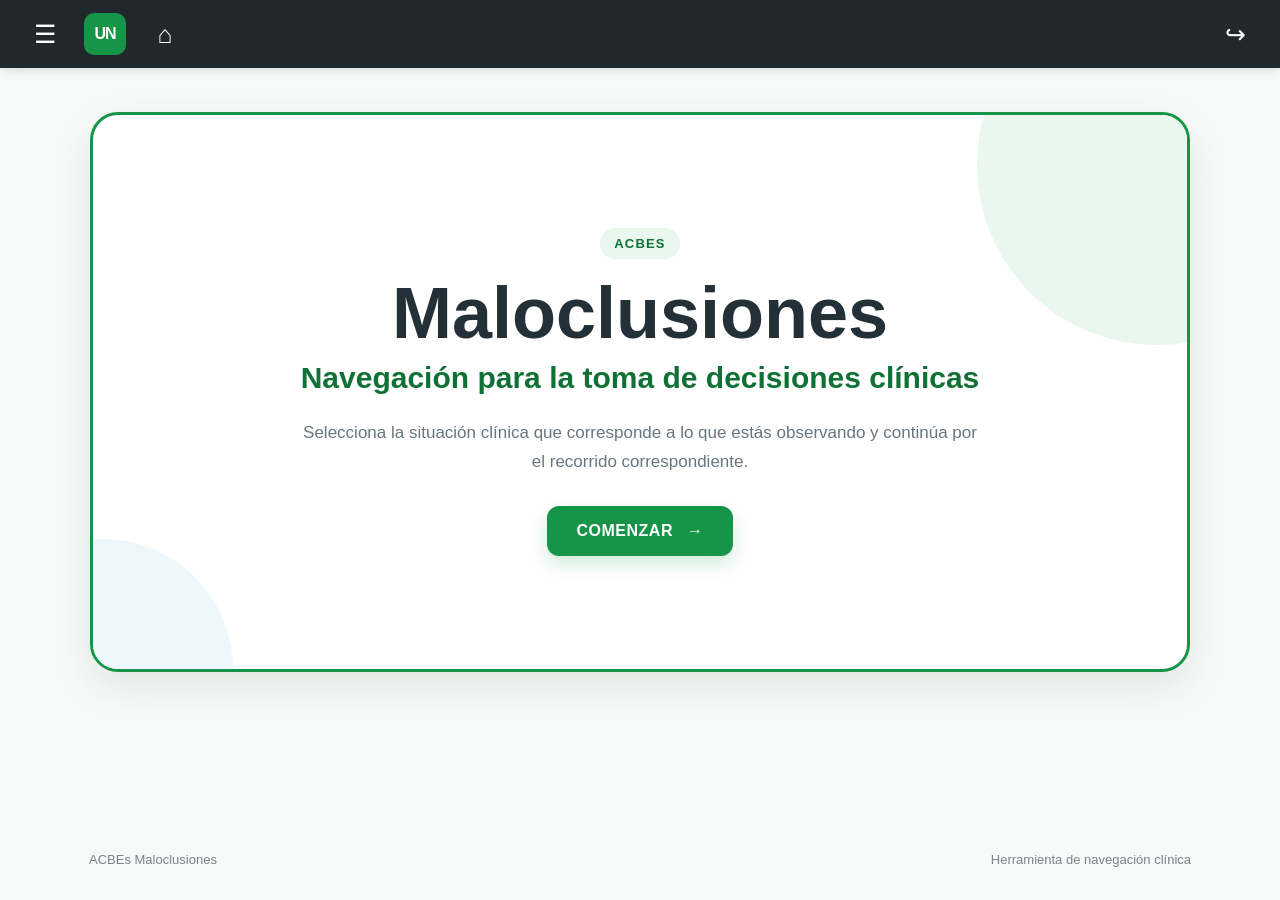
==== index.html @ 676fed12 "Primer version de ACBEs Maloclusiones" ====
<!doctype html>
<html lang="es">
<head>
  <meta charset="utf-8">
  <meta name="viewport" content="width=device-width, initial-scale=1">
  <title>ACBEs Maloclusiones</title>
  <link rel="stylesheet" href="css/styles.css">
</head>
<body>
<header class="topbar">
  <button class="menu-btn" aria-label="Menú">☰</button>
  <div class="logo">UN</div>
  <button class="home-btn" aria-label="Inicio">⌂</button>
  <div class="spacer"></div>
  <button class="exit-btn" aria-label="Salir">↪</button>
</header>

<main class="page">
  <section class="cover">
    <div class="cover-content">
      <div class="kicker">ACBEs</div>
      <h1>Maloclusiones</h1>
      <p class="cover-subtitle">Navegación para la toma de decisiones clínicas</p>
      <p class="cover-text">
        Selecciona la situación clínica que corresponde a lo que estás observando
        y continúa por el recorrido correspondiente.
      </p>
      <a class="start-btn" href="seleccion.html">COMENZAR <span>→</span></a>
    </div>
  </section>
</main>

<footer class="footer">
  <span>ACBEs Maloclusiones</span>
  <span>Herramienta de navegación clínica</span>
</footer>
</body>
</html>
---- css/styles.css ----
:root{
  --green:#169447;
  --green-dark:#0f7135;
  --green-soft:#eaf7ef;
  --blue:#2b7ea5;
  --blue-dark:#1d607e;
  --text:#243038;
  --muted:#68767d;
  --line:#dfe7e4;
  --bg:#f7faf8;
  --dark:#20282d;
  --shadow:0 14px 40px rgba(26,48,38,.10);
}


/* =====================================================
   BASE
===================================================== */

*{
  box-sizing:border-box;
}

html,
body{
  margin:0;
  min-height:100%;

  font-family:Arial,Helvetica,sans-serif;

  color:var(--text);
  background:var(--bg);
}

button,
a{
  font:inherit;
}

a{
  text-decoration:none;
  color:inherit;
}


/* =====================================================
   BARRA SUPERIOR
===================================================== */

.topbar{
  height:68px;

  background:var(--dark);
  color:#fff;

  display:flex;
  align-items:center;

  padding:0 24px;
  gap:18px;

  box-shadow:0 2px 10px rgba(0,0,0,.14);
}

.menu-btn,
.home-btn,
.exit-btn{
  border:0;
  background:transparent;

  color:#fff;

  cursor:pointer;

  font-size:25px;

  width:42px;
  height:42px;

  border-radius:10px;

  display:grid;
  place-items:center;
}

.menu-btn:hover,
.home-btn:hover,
.exit-btn:hover{
  background:rgba(255,255,255,.1);
}

.logo{
  width:42px;
  height:42px;

  border-radius:10px;

  background:var(--green);

  display:grid;
  place-items:center;

  font-weight:800;
  font-size:16px;

  letter-spacing:-1px;
}

.spacer{
  flex:1;
}


/* =====================================================
   PÁGINA
===================================================== */

.page{
  min-height:calc(100vh - 116px);

  padding:44px 24px 54px;
}


/* =====================================================
   PORTADA
===================================================== */

.cover{
  max-width:1100px;
  min-height:560px;

  margin:auto;

  border:3px solid var(--green);
  border-radius:28px;

  background:#fff;

  box-shadow:var(--shadow);

  display:flex;
  align-items:center;
  justify-content:center;

  text-align:center;

  position:relative;
  overflow:hidden;
}

.cover:before{
  content:"";

  position:absolute;

  width:360px;
  height:360px;

  border-radius:50%;

  background:var(--green-soft);

  right:-150px;
  top:-130px;
}

.cover:after{
  content:"";

  position:absolute;

  width:260px;
  height:260px;

  border-radius:50%;

  background:#eef7fb;

  left:-120px;
  bottom:-130px;
}

.cover-content{
  position:relative;
  z-index:1;

  max-width:760px;

  padding:50px 30px;
}

.kicker{
  display:inline-block;

  padding:8px 14px;

  border-radius:999px;

  background:var(--green-soft);

  color:var(--green-dark);

  font-weight:800;
  font-size:13px;

  letter-spacing:1.2px;

  text-transform:uppercase;
}

.cover h1{
  font-size:clamp(42px,7vw,72px);

  line-height:1;

  margin:18px 0 12px;
}

.cover-subtitle{
  font-size:clamp(21px,3vw,30px);

  margin:0;

  color:var(--green-dark);

  font-weight:600;
}

.cover-text{
  max-width:680px;

  margin:24px auto 0;

  color:var(--muted);

  font-size:17px;

  line-height:1.65;
}

.start-btn{
  display:inline-flex;

  align-items:center;
  justify-content:center;

  gap:14px;

  margin-top:30px;

  padding:16px 30px;

  border-radius:12px;

  background:var(--green);

  color:#fff;

  font-weight:800;

  letter-spacing:.5px;

  transition:.16s ease;

  box-shadow:0 8px 18px rgba(22,148,71,.2);
}

.start-btn:hover{
  background:var(--green-dark);

  transform:translateY(-2px);
}


/* =====================================================
   PÁGINA DE SELECCIÓN
===================================================== */

.decision-page{
  max-width:1150px;

  margin:auto;
}

.breadcrumb{
  font-size:14px;

  color:var(--muted);

  margin:0 0 18px;
}

.decision-card{
  background:#fff;

  border:3px solid var(--green);

  border-radius:24px;

  padding:34px;

  box-shadow:var(--shadow);

  position: relative; /* Clave para que el botón "Volver" absoluto se ubique respecto a esta tarjeta */
}

.decision-label{
  color:var(--green-dark);

  font-size:13px;

  font-weight:800;

  letter-spacing:1px;

  text-transform:uppercase;
}

.decision-card h1{
  font-size:clamp(30px,5vw,48px);

  margin:10px 0 12px;

  padding-right: 120px; /* Espacio para que el título no se encime con el botón de volver flotante */
}

.decision-intro{
  color:var(--muted);

  font-size:17px;

  line-height:1.6;

  margin:0 0 28px;
}

.options{
  display:grid;

  gap:14px;
}

/* =====================================================
   TARJETAS DE MALOCLUSIONES
===================================================== */

.option{
  display:grid;

  grid-template-columns:46px minmax(0,1fr) 42px 20px;

  align-items:center;

  gap:16px;

  border:2px solid var(--green);

  border-radius:16px;

  padding:18px;

  background:#fff;

  cursor:pointer;

  text-align:left;

  transition:.15s ease;
}

.option:hover{
  background:var(--green-soft);

  transform:translateY(-1px);

  box-shadow:0 8px 18px rgba(20,100,50,.08);
}

.option-letter{
  width:40px;
  height:40px;

  border-radius:50%;

  background:var(--green-soft);

  color:var(--green-dark);

  display:grid;
  place-items:center;

  font-weight:800;
}

.option-title{
  font-weight:800;

  font-size:18px;

  line-height:1.35;
}

.option-arrow{
  color:var(--green-dark);

  font-size:25px;
}

.definition-btn{
  width:34px;
  height:34px;

  border:2px solid var(--blue);

  border-radius:50%;

  background:#fff;

  color:var(--blue-dark);

  font-weight:800;

  cursor:pointer;

  z-index:2;
}

.definition-btn:hover{
  background:#eef8fc;
}


/* =====================================================
   FOOTER
===================================================== */

.footer{
  min-height:48px;

  padding:0 24px 22px;

  display:flex;

  justify-content:space-between;

  gap:20px;

  color:#77848a;

  font-size:13px;

  max-width:1150px;

  margin:auto;
}

/* =====================================================
   BADGES DE EVIDENCIA (NE / GRADE)
===================================================== */
.badge-ne-alta {
  background-color: #eaf7ef;
  color: #14c504;
  border: 1px solid #14c504;
  padding: 3px 8px;
  border-radius: 6px;
  font-weight: 700;
}

.badge-ne-moderado {
  background-color: #fef9e7;
  color: #b78103;
  border: 1px solid #f9a825;
  padding: 3px 8px;
  border-radius: 6px;
  font-weight: 700;
}

.badge-ne-muy-baja {
  background-color: #fde8e8;
  color: #c53030;
  border: 1px solid #e53e3e;
  padding: 3px 8px;
  border-radius: 6px;
  font-weight: 700;
}

/* =====================================================
   MODAL DE DEFINICIÓN
===================================================== */

.modal[hidden]{
  display:none;
}

.modal{
  position:fixed;

  inset:0;

  z-index:1000;

  display:flex;

  align-items:center;
  justify-content:center;

  padding:30px;
}

.modal-backdrop{
  position:absolute;

  inset:0;

  background:rgba(20,28,36,.70);

  backdrop-filter:blur(3px);
}

.modal-card{
  position:relative;

  z-index:2;

  width:min(720px,100%);

  max-height:85vh;

  overflow:auto;
  overflow-x:hidden;

  background:#fff;

  border:4px solid var(--green);

  border-radius:24px;

  padding:38px 42px 42px;

  box-shadow:0 25px 70px rgba(0,0,0,.30);
}

.modal-label{
  color:var(--green-dark);

  font-size:13px;

  font-weight:800;

  letter-spacing:1.5px;

  text-transform:uppercase;

  margin-bottom:12px;
}

.modal-card h2{
  margin:0 45px 24px 0;

  color:var(--text);

  font-size:clamp(26px,4vw,38px);

  line-height:1.2;
}

.modal-card p{
  margin:0;

  color:var(--muted);

  font-size:17px;

  line-height:1.7;
}

.modal-image{
  display:block;

  width:auto;

  max-width:100%;

  height:auto;

  max-height:300px;

  object-fit:contain;

  margin:10px auto 28px;

  border-radius:12px;
}

.modal-close{
  position:absolute;

  top:14px;
  right:16px;

  width:40px;
  height:40px;

  border:0;

  border-radius:50%;

  background:#f0f3f4;

  color:var(--text);

  font-size:28px;

  line-height:1;

  cursor:pointer;

  display:grid;

  place-items:center;
}

.modal-close:hover{
  background:#e3e9eb;
}


/* =====================================================
   ÁRBOL DE DECISIONES & ACCIONES CON IMAGEN A LA DERECHA
===================================================== */

#flow{
  width:100%;

  padding:55px 20px 80px;

  display:flex;

  justify-content:center;
}

.flow-node{
  width:100%;

  display:flex;

  flex-direction:column;

  align-items:center;
}

/* LAYOUT GENERAL: TARJETA PRINCIPAL + IMAGEN FUERA A LA DERECHA */
.decision-page-layout {
  display: flex;
  flex-direction: row;
  align-items: flex-start;
  gap: 30px;
  width: 100%;
  max-width: 1450px;
  margin: auto;
  justify-content: center;
}

.decision-page-layout .decision-card {
  flex: 1;
  min-width: 0;
}

/* Contenedor fijo de la imagen lateral */
#externalImageContainer {
  flex: 0 0 500px;
  position: sticky;
  top: 20px;
}

#externalImageContainer img {
  width: 100%;
  height: auto;
  border-radius: 24px;
  box-shadow: var(--shadow);
  display: block;
  border: 3px solid var(--green);
  object-fit: contain;
  background: #fff;
}


/* =====================================================
   PREGUNTA / DECISIÓN
===================================================== */

.decision-node{
  gap:0;
}

.flow-shape{
  width:100%;

  min-height:130px;

  padding:30px 45px;

  display:flex;

  align-items:center;
  justify-content:center;

  background:#ffffff;

  border:2px solid #0f7135;

  border-radius:22px;

  color:#0f7135;

  font-size:25px;

  font-weight:600;

  line-height:1.35;

  text-align:center;

  box-shadow:0 10px 25px rgba(0,0,0,.10);

  white-space: pre-line;
}


/* =====================================================
   OPCIONES
===================================================== */

.flow-options{
  width: 100%;
  display: flex;
  justify-content: center;
  align-items: center;
  flex-wrap: wrap;
  gap: 20px;
  margin-top: 45px;
}


/* =====================================================
   BOTONES
===================================================== */

.flow-button{
  position:relative;

  min-width:150px;

  padding:16px 28px;

  border:2px solid var(--green);

  border-radius:15px;

  background:#fff;

  color:var(--green-dark);

  font-size:18px;

  font-weight:800;

  cursor:pointer;

  box-shadow:0 6px 16px rgba(0,0,0,.07);

  transition:.18s ease;
}

.flow-button:hover{
  background:var(--green);

  color:#fff;

  transform:translateY(-3px);

  box-shadow:0 10px 22px rgba(22,148,71,.18);
}


/* =====================================================
   BOTÓN DE VOLVER FLOTANTE (Arriba a la derecha)
===================================================== */

.flow-button.back-btn,
.back-btn {
  position: absolute;
  top: 30px;
  right: 30px;
  min-width: auto;
  padding: 10px 20px;
  font-size: 15px;
  border-radius: 10px;
  z-index: 10;
}

.flow-button.back-btn:hover {
  background: var(--green);
  color: #fff;
}


/* =====================================================
   ACCIONES
===================================================== */

.action-node{
  gap:25px;
  align-items: center;
}

.action-box{
  width: 100%;

  max-width: 650px;

  padding:28px 38px;

  border-radius:20px;

  background:#ffffff;

  border:2px solid #0f7135;

  color:#0f7135;

  font-size:21px;

  line-height:1.45;

  text-align:center;

  box-shadow:0 10px 25px rgba(0,0,0,.10);
}

.action-box strong{
  display:inline-block;

  margin-left:8px;

  color:#114706;

  font-size:22px;

  font-weight: bold;
}


/* =====================================================
   MÚLTIPLES OPCIONES
===================================================== */

.flow-options .flow-button:not(.yes-button):not(.no-button){
  min-width:180px;
}


/* =====================================================
   MÓVIL
===================================================== */

@media(max-width:768px){

  .topbar{
    padding:0 12px;

    gap:8px;
  }

  .page{
    padding:22px 12px 38px;
  }

  .cover{
    min-height:500px;

    border-radius:20px;
  }

  .cover-content{
    padding:35px 20px;
  }

  .decision-card{
    padding:22px 16px;

    border-radius:20px;
  }

  .decision-card h1 {
    padding-right: 0; /* En móviles quitamos el espacio lateral para que el título aproveche el ancho */
  }

  .option{
    grid-template-columns:40px minmax(0,1fr) 38px 16px;

    padding:15px 12px;
  }

  .footer{
    padding:0 14px 18px;

    flex-direction:column;

    gap:6px;
  }


  /* =================================================
     MODAL EN CELULAR
  ================================================ */

  .modal{
    padding:15px;
  }

  .modal-card{
    padding:30px 22px 28px;

    border-radius:20px;
  }

  .modal-card h2{
    font-size:26px;
  }

  .modal-card p{
    font-size:16px;
  }

  .modal-image{
    max-height:280px;
  }


  /* =================================================
     ÁRBOL EN CELULAR (Vuelve a apilarse verticalmente)
  ================================================ */

  .decision-page-layout {
    flex-direction: column;
    align-items: center;
  }

  #externalImageContainer {
    flex: unset;
    width: 100%;
    max-width: 450px;
    position: static;
    margin-top: 25px;
  }

  #flow{
    padding:35px 10px 55px;
  }

  .flow-shape{
    width:100%;

    min-height:110px;

    padding:25px;

    font-size:20px;

    border-radius:18px;
  }

  .flow-options{
    gap:20px;

    flex-wrap:wrap;

    margin-top:35px;
  }

  .flow-button{
    min-width:125px;

    padding:13px 18px;

    font-size:16px;
  }

  .flow-options .flow-button:not(.yes-button):not(.no-button){
    min-width:140px;
  }

  /* Botón de volver en móvil (pasa a ser estático o más cómodo arriba si se prefiere) */
  .flow-button.back-btn,
  .back-btn {
    position: static;
    display: block;
    margin: 0 0 20px 0;
    max-width: 150px;
  }

  .action-box{
    width: 100%;
    max-width:100%;

    font-size:18px;

    padding:22px 25px;
  }

}
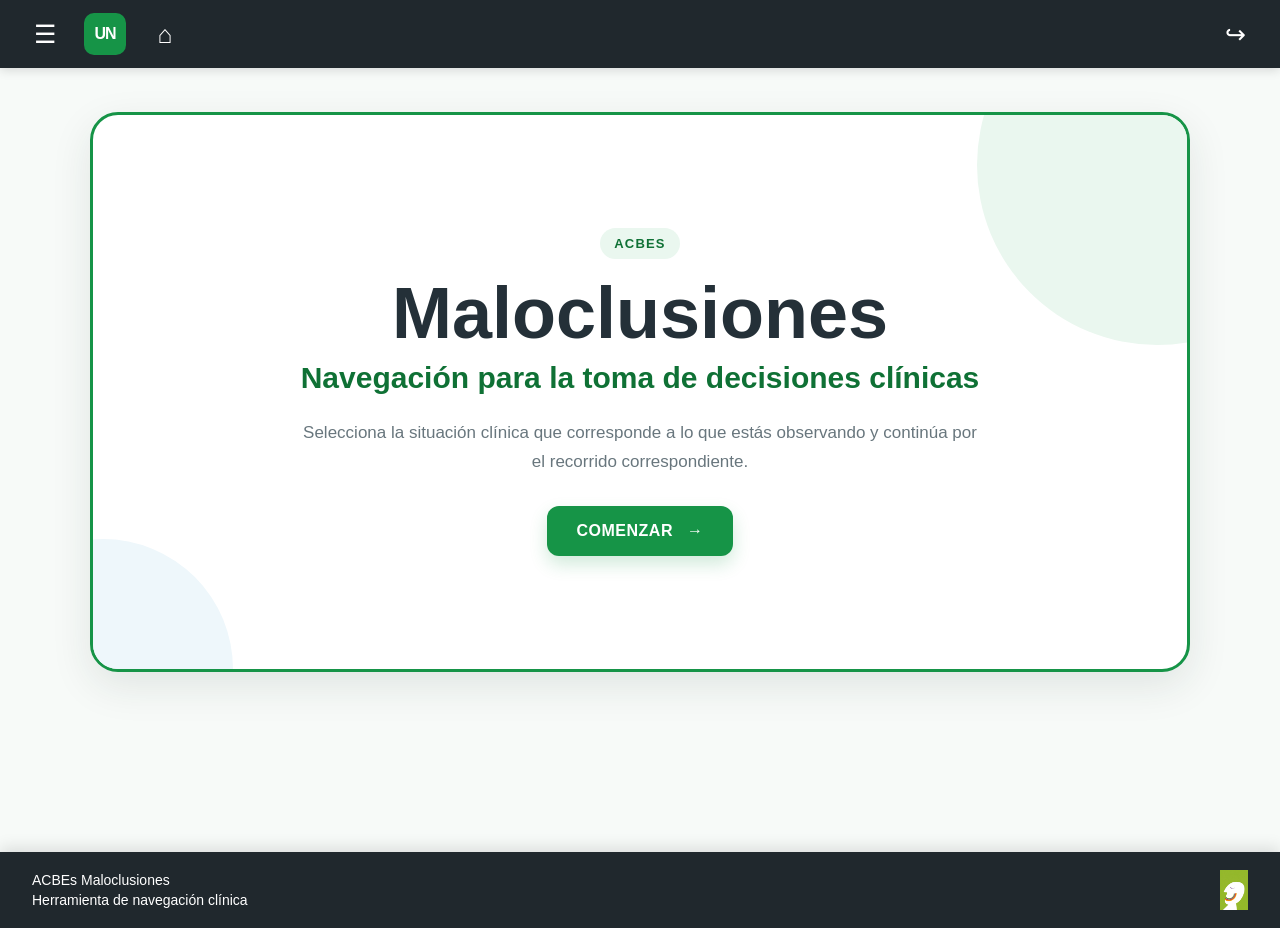
==== commit 519ea402: "Pie de pagina" ====
--- a/index.html
+++ b/index.html
@@ -31,8 +31,13 @@
 </main>
 
 <footer class="footer">
-  <span>ACBEs Maloclusiones</span>
-  <span>Herramienta de navegación clínica</span>
+  <div class="footer-left">
+    <span>ACBEs Maloclusiones</span>
+    <span>Herramienta de navegación clínica</span>
+  </div>
+  <div class="footer-logo-container">
+    <img src="image/Footer.png" alt="Logo Footer" class="footer-img">
+  </div>
 </footer>
 </body>
-</html>
+</html>
--- a/css/styles.css
+++ b/css/styles.css
@@ -10,11 +10,15 @@
   --bg:#f7faf8;
   --dark:#20282d;
   --shadow:0 14px 40px rgba(26,48,38,.10);
-}
-
-
-/* =====================================================
-   BASE
+
+  /* CONSTANTES DE TAMAÑO DE LETRA */
+  --font-action: 14px;  
+  --font-cita: 8px;    
+}
+
+
+/* =====================================================
+   ESTILOS BASE Y CONFIGURACIÓN GLOBAL
 ===================================================== */
 
 *{
@@ -24,10 +28,11 @@
 html,
 body{
   margin:0;
-  min-height:100%;
-
+  padding:0;
+  min-height:100vh;
+  display:flex;
+  flex-direction:column;
   font-family:Arial,Helvetica,sans-serif;
-
   color:var(--text);
   background:var(--bg);
 }
@@ -44,21 +49,17 @@
 
 
 /* =====================================================
-   BARRA SUPERIOR
+   BARRA SUPERIOR (TOPBAR)
 ===================================================== */
 
 .topbar{
   height:68px;
-
   background:var(--dark);
   color:#fff;
-
   display:flex;
   align-items:center;
-
   padding:0 24px;
   gap:18px;
-
   box-shadow:0 2px 10px rgba(0,0,0,.14);
 }
 
@@ -67,18 +68,12 @@
 .exit-btn{
   border:0;
   background:transparent;
-
   color:#fff;
-
   cursor:pointer;
-
   font-size:25px;
-
   width:42px;
   height:42px;
-
   border-radius:10px;
-
   display:grid;
   place-items:center;
 }
@@ -92,17 +87,12 @@
 .logo{
   width:42px;
   height:42px;
-
   border-radius:10px;
-
   background:var(--green);
-
   display:grid;
   place-items:center;
-
   font-weight:800;
   font-size:16px;
-
   letter-spacing:-1px;
 }
 
@@ -112,71 +102,54 @@
 
 
 /* =====================================================
-   PÁGINA
+   ESTRUCTURA DE PÁGINAS GENERALES
 ===================================================== */
 
 .page{
+  flex:1;
   min-height:calc(100vh - 116px);
-
   padding:44px 24px 54px;
 }
 
 
 /* =====================================================
-   PORTADA
+   SECCIÓN DE PORTADA (COVER)
 ===================================================== */
 
 .cover{
   max-width:1100px;
   min-height:560px;
-
   margin:auto;
-
   border:3px solid var(--green);
   border-radius:28px;
-
   background:#fff;
-
   box-shadow:var(--shadow);
-
   display:flex;
   align-items:center;
   justify-content:center;
-
   text-align:center;
-
   position:relative;
   overflow:hidden;
 }
 
 .cover:before{
   content:"";
-
   position:absolute;
-
   width:360px;
   height:360px;
-
   border-radius:50%;
-
   background:var(--green-soft);
-
   right:-150px;
   top:-130px;
 }
 
 .cover:after{
   content:"";
-
   position:absolute;
-
   width:260px;
   height:260px;
-
   border-radius:50%;
-
   background:#eef7fb;
-
   left:-120px;
   bottom:-130px;
 }
@@ -184,245 +157,179 @@
 .cover-content{
   position:relative;
   z-index:1;
-
   max-width:760px;
-
   padding:50px 30px;
 }
 
 .kicker{
   display:inline-block;
-
   padding:8px 14px;
-
   border-radius:999px;
-
   background:var(--green-soft);
-
   color:var(--green-dark);
-
   font-weight:800;
   font-size:13px;
-
   letter-spacing:1.2px;
-
   text-transform:uppercase;
 }
 
 .cover h1{
   font-size:clamp(42px,7vw,72px);
-
   line-height:1;
-
   margin:18px 0 12px;
 }
 
 .cover-subtitle{
   font-size:clamp(21px,3vw,30px);
-
   margin:0;
-
   color:var(--green-dark);
-
   font-weight:600;
 }
 
 .cover-text{
   max-width:680px;
-
   margin:24px auto 0;
-
   color:var(--muted);
-
   font-size:17px;
-
   line-height:1.65;
 }
 
 .start-btn{
   display:inline-flex;
-
   align-items:center;
   justify-content:center;
-
   gap:14px;
-
   margin-top:30px;
-
   padding:16px 30px;
-
   border-radius:12px;
-
   background:var(--green);
-
   color:#fff;
-
-  font-weight:800;
-
+  font-weight:800;
   letter-spacing:.5px;
-
   transition:.16s ease;
-
   box-shadow:0 8px 18px rgba(22,148,71,.2);
 }
 
 .start-btn:hover{
   background:var(--green-dark);
-
   transform:translateY(-2px);
 }
 
 
 /* =====================================================
-   PÁGINA DE SELECCIÓN
+   PÁGINA DE SELECCIÓN Y CONTENEDOR DE DECISIONES
 ===================================================== */
 
 .decision-page{
+  flex:1;
+  width:100%;
   max-width:1150px;
-
   margin:auto;
+  transition: max-width 0.2s ease;
+}
+
+/* Expansión automática del contenedor principal para vistas panorámicas */
+.decision-page.page-panoramica {
+  max-width: 1380px !important;
 }
 
 .breadcrumb{
   font-size:14px;
-
   color:var(--muted);
-
   margin:0 0 18px;
 }
 
 .decision-card{
   background:#fff;
-
   border:3px solid var(--green);
-
   border-radius:24px;
-
   padding:34px;
-
   box-shadow:var(--shadow);
-
-  position: relative; /* Clave para que el botón "Volver" absoluto se ubique respecto a esta tarjeta */
+  position:relative;
 }
 
 .decision-label{
   color:var(--green-dark);
-
   font-size:13px;
-
-  font-weight:800;
-
+  font-weight:800;
   letter-spacing:1px;
-
   text-transform:uppercase;
 }
 
 .decision-card h1{
   font-size:clamp(30px,5vw,48px);
-
   margin:10px 0 12px;
-
-  padding-right: 120px; /* Espacio para que el título no se encime con el botón de volver flotante */
+  padding-right:120px;
 }
 
 .decision-intro{
   color:var(--muted);
-
   font-size:17px;
-
   line-height:1.6;
-
   margin:0 0 28px;
 }
 
 .options{
   display:grid;
-
   gap:14px;
 }
 
-/* =====================================================
-   TARJETAS DE MALOCLUSIONES
+
+/* =====================================================
+   TARJETAS DE OPCIONES DE MALOCLUSIONES
 ===================================================== */
 
 .option{
   display:grid;
-
   grid-template-columns:46px minmax(0,1fr) 42px 20px;
-
   align-items:center;
-
   gap:16px;
-
   border:2px solid var(--green);
-
   border-radius:16px;
-
   padding:18px;
-
   background:#fff;
-
   cursor:pointer;
-
   text-align:left;
-
   transition:.15s ease;
 }
 
 .option:hover{
   background:var(--green-soft);
-
   transform:translateY(-1px);
-
   box-shadow:0 8px 18px rgba(20,100,50,.08);
 }
 
 .option-letter{
   width:40px;
   height:40px;
-
   border-radius:50%;
-
   background:var(--green-soft);
-
   color:var(--green-dark);
-
   display:grid;
   place-items:center;
-
   font-weight:800;
 }
 
 .option-title{
   font-weight:800;
-
   font-size:18px;
-
   line-height:1.35;
 }
 
 .option-arrow{
   color:var(--green-dark);
-
   font-size:25px;
 }
 
 .definition-btn{
   width:34px;
   height:34px;
-
   border:2px solid var(--blue);
-
   border-radius:50%;
-
   background:#fff;
-
   color:var(--blue-dark);
-
-  font-weight:800;
-
+  font-weight:800;
   cursor:pointer;
-
   z-index:2;
 }
 
@@ -432,32 +339,51 @@
 
 
 /* =====================================================
-   FOOTER
+   PIE DE PÁGINA (FOOTER) - Color Oscuro #20282d
 ===================================================== */
 
 .footer{
-  min-height:48px;
-
-  padding:0 24px 22px;
-
-  display:flex;
-
-  justify-content:space-between;
-
-  gap:20px;
-
-  color:#77848a;
-
-  font-size:13px;
-
-  max-width:1150px;
-
-  margin:auto;
-}
+  width: 100%;
+  background-color: #20282d !important;
+  color: #ffffff !important;
+  padding: 18px 32px;
+  display: flex;
+  justify-content: space-between;
+  align-items: center;
+  gap: 20px;
+  font-size: 14px;
+  font-weight: 500;
+  margin-top: auto;
+  box-shadow: 0 -4px 15px rgba(0,0,0,0.12);
+}
+
+.footer a {
+  color: #ffffff !important;
+  text-decoration: underline;
+}
+
+.footer-left {
+  display: flex;
+  flex-direction: column;
+  gap: 4px;
+}
+
+.footer-logo-container {
+  display: flex;
+  align-items: center;
+}
+
+.footer-img {
+  max-height: 40px;
+  width: auto;
+  object-fit: contain;
+}
+
 
 /* =====================================================
    BADGES DE EVIDENCIA (NE / GRADE)
 ===================================================== */
+
 .badge-ne-alta {
   background-color: #eaf7ef;
   color: #14c504;
@@ -485,8 +411,9 @@
   font-weight: 700;
 }
 
-/* =====================================================
-   MODAL DE DEFINICIÓN
+
+/* =====================================================
+   VENTANA MODAL DE DEFINICIÓN
 ===================================================== */
 
 .modal[hidden]{
@@ -495,129 +422,83 @@
 
 .modal{
   position:fixed;
-
   inset:0;
-
   z-index:1000;
-
   display:flex;
-
   align-items:center;
   justify-content:center;
-
   padding:30px;
 }
 
 .modal-backdrop{
   position:absolute;
-
   inset:0;
-
   background:rgba(20,28,36,.70);
-
   backdrop-filter:blur(3px);
 }
 
 .modal-card{
   position:relative;
-
   z-index:2;
-
   width:min(720px,100%);
-
   max-height:85vh;
-
   overflow:auto;
   overflow-x:hidden;
-
   background:#fff;
-
   border:4px solid var(--green);
-
   border-radius:24px;
-
   padding:38px 42px 42px;
-
   box-shadow:0 25px 70px rgba(0,0,0,.30);
 }
 
 .modal-label{
   color:var(--green-dark);
-
   font-size:13px;
-
-  font-weight:800;
-
+  font-weight:800;
   letter-spacing:1.5px;
-
   text-transform:uppercase;
-
   margin-bottom:12px;
 }
 
 .modal-card h2{
   margin:0 45px 24px 0;
-
   color:var(--text);
-
   font-size:clamp(26px,4vw,38px);
-
   line-height:1.2;
 }
 
 .modal-card p{
   margin:0;
-
   color:var(--muted);
-
   font-size:17px;
-
   line-height:1.7;
 }
 
 .modal-image{
   display:block;
-
   width:auto;
-
   max-width:100%;
-
   height:auto;
-
   max-height:300px;
-
   object-fit:contain;
-
   margin:10px auto 28px;
-
   border-radius:12px;
 }
 
 .modal-close{
   position:absolute;
-
   top:14px;
   right:16px;
-
   width:40px;
   height:40px;
-
   border:0;
-
   border-radius:50%;
-
   background:#f0f3f4;
-
   color:var(--text);
-
   font-size:28px;
-
   line-height:1;
-
   cursor:pointer;
-
   display:grid;
-
   place-items:center;
 }
 
@@ -627,49 +508,46 @@
 
 
 /* =====================================================
-   ÁRBOL DE DECISIONES & ACCIONES CON IMAGEN A LA DERECHA
+   ÁRBOL DE DECISIONES Y DISEÑO DE LAYOUT (DOS COLUMNAS)
 ===================================================== */
 
 #flow{
   width:100%;
-
-  padding:55px 20px 80px;
-
+  padding:35px 20px 60px;
   display:flex;
-
   justify-content:center;
 }
 
 .flow-node{
   width:100%;
-
   display:flex;
-
   flex-direction:column;
-
   align-items:center;
 }
 
-/* LAYOUT GENERAL: TARJETA PRINCIPAL + IMAGEN FUERA A LA DERECHA */
+/* Layout horizontal */
 .decision-page-layout {
   display: flex;
   flex-direction: row;
   align-items: flex-start;
-  gap: 30px;
+  gap: 35px;
   width: 100%;
-  max-width: 1450px;
+  max-width: 1700px;
   margin: auto;
   justify-content: center;
 }
 
+/* Tarjeta izquierda estándar (Compacta de 750px) */
 .decision-page-layout .decision-card {
   flex: 1;
+  max-width: 750px !important;
+  width: 100% !important;
   min-width: 0;
 }
 
-/* Contenedor fijo de la imagen lateral */
+/* Contenedor fijo de la imagen lateral (700px) */
 #externalImageContainer {
-  flex: 0 0 500px;
+  flex: 0 0 700px;
   position: sticky;
   top: 20px;
 }
@@ -687,7 +565,7 @@
 
 
 /* =====================================================
-   PREGUNTA / DECISIÓN
+   NODOS DE PREGUNTA / DECISIÓN
 ===================================================== */
 
 .decision-node{
@@ -696,40 +574,26 @@
 
 .flow-shape{
   width:100%;
-
   min-height:130px;
-
   padding:30px 45px;
-
   display:flex;
-
   align-items:center;
   justify-content:center;
-
   background:#ffffff;
-
   border:2px solid #0f7135;
-
   border-radius:22px;
-
   color:#0f7135;
-
   font-size:25px;
-
   font-weight:600;
-
   line-height:1.35;
-
   text-align:center;
-
   box-shadow:0 10px 25px rgba(0,0,0,.10);
-
   white-space: pre-line;
 }
 
 
 /* =====================================================
-   OPCIONES
+   OPCIONES DEL FLUJO
 ===================================================== */
 
 .flow-options{
@@ -744,42 +608,28 @@
 
 
 /* =====================================================
-   BOTONES
+   BOTONES DEL FLUJO
 ===================================================== */
 
 .flow-button{
   position:relative;
-
   min-width:150px;
-
   padding:16px 28px;
-
   border:2px solid var(--green);
-
   border-radius:15px;
-
   background:#fff;
-
   color:var(--green-dark);
-
   font-size:18px;
-
-  font-weight:800;
-
+  font-weight:800;
   cursor:pointer;
-
   box-shadow:0 6px 16px rgba(0,0,0,.07);
-
   transition:.18s ease;
 }
 
 .flow-button:hover{
   background:var(--green);
-
   color:#fff;
-
   transform:translateY(-3px);
-
   box-shadow:0 10px 22px rgba(22,148,71,.18);
 }
 
@@ -807,7 +657,7 @@
 
 
 /* =====================================================
-   ACCIONES
+   NODOS DE ACCIÓN / CAJAS DE TEXTO GENERALES
 ===================================================== */
 
 .action-node{
@@ -817,43 +667,45 @@
 
 .action-box{
   width: 100%;
-
-  max-width: 650px;
-
+  max-width: 1200px;
   padding:28px 38px;
-
   border-radius:20px;
-
   background:#ffffff;
-
   border:2px solid #0f7135;
-
   color:#0f7135;
-
-  font-size:21px;
-
+  font-size: var(--font-action);
   line-height:1.45;
-
-  text-align:center;
-
+  text-align: justify;
   box-shadow:0 10px 25px rgba(0,0,0,.10);
 }
 
 .action-box strong{
   display:inline-block;
-
   margin-left:8px;
-
   color:#114706;
-
-  font-size:22px;
-
+  font-size: calc(var(--font-action) + 1px);
   font-weight: bold;
 }
 
 
 /* =====================================================
-   MÚLTIPLES OPCIONES
+   ESTILO PARA CITAS BIBLIOGRÁFICAS
+===================================================== */
+
+.cita-biblio {
+  font-size: var(--font-cita) !important;
+  font-style: italic !important;
+  line-height: 1.3 !important;
+  display: block !important;
+  margin-top: 18px !important;
+  text-align: right !important;
+  color: #6c757d !important;
+  opacity: 0.85;
+}
+
+
+/* =====================================================
+   MÚLTIPLES OPCIONES ADICIONALES
 ===================================================== */
 
 .flow-options .flow-button:not(.yes-button):not(.no-button){
@@ -862,152 +714,38 @@
 
 
 /* =====================================================
-   MÓVIL
-===================================================== */
-
-@media(max-width:768px){
-
-  .topbar{
-    padding:0 12px;
-
-    gap:8px;
-  }
-
-  .page{
-    padding:22px 12px 38px;
-  }
-
-  .cover{
-    min-height:500px;
-
-    border-radius:20px;
-  }
-
-  .cover-content{
-    padding:35px 20px;
-  }
-
-  .decision-card{
-    padding:22px 16px;
-
-    border-radius:20px;
-  }
-
-  .decision-card h1 {
-    padding-right: 0; /* En móviles quitamos el espacio lateral para que el título aproveche el ancho */
-  }
-
-  .option{
-    grid-template-columns:40px minmax(0,1fr) 38px 16px;
-
-    padding:15px 12px;
-  }
-
-  .footer{
-    padding:0 14px 18px;
-
-    flex-direction:column;
-
-    gap:6px;
-  }
-
-
-  /* =================================================
-     MODAL EN CELULAR
-  ================================================ */
-
-  .modal{
-    padding:15px;
-  }
-
-  .modal-card{
-    padding:30px 22px 28px;
-
-    border-radius:20px;
-  }
-
-  .modal-card h2{
-    font-size:26px;
-  }
-
-  .modal-card p{
-    font-size:16px;
-  }
-
-  .modal-image{
-    max-height:280px;
-  }
-
-
-  /* =================================================
-     ÁRBOL EN CELULAR (Vuelve a apilarse verticalmente)
-  ================================================ */
-
-  .decision-page-layout {
-    flex-direction: column;
-    align-items: center;
-  }
-
-  #externalImageContainer {
-    flex: unset;
-    width: 100%;
-    max-width: 450px;
-    position: static;
-    margin-top: 25px;
-  }
-
-  #flow{
-    padding:35px 10px 55px;
-  }
-
-  .flow-shape{
-    width:100%;
-
-    min-height:110px;
-
-    padding:25px;
-
-    font-size:20px;
-
-    border-radius:18px;
-  }
-
-  .flow-options{
-    gap:20px;
-
-    flex-wrap:wrap;
-
-    margin-top:35px;
-  }
-
-  .flow-button{
-    min-width:125px;
-
-    padding:13px 18px;
-
-    font-size:16px;
-  }
-
-  .flow-options .flow-button:not(.yes-button):not(.no-button){
-    min-width:140px;
-  }
-
-  /* Botón de volver en móvil (pasa a ser estático o más cómodo arriba si se prefiere) */
-  .flow-button.back-btn,
-  .back-btn {
-    position: static;
-    display: block;
-    margin: 0 0 20px 0;
-    max-width: 150px;
-  }
-
-  .action-box{
-    width: 100%;
-    max-width:100%;
-
-    font-size:18px;
-
-    padding:22px 25px;
-  }
-
+   IMAGEN GRANDE ESTÁNDAR
+===================================================== */
+
+.img-tabla-grande {
+  width: 100% !important;
+  max-width: 1115px !important;
+  height: auto !important;
+  display: block !important;
+  margin: 15px auto !important;
+  border-radius: 12px !important;
+}
+
+
+/* =====================================================
+   ESTILO PANORÁMICO PARA TABLAS GIGANTES (Ajuste Perfecto)
+===================================================== */
+
+.decision-page-layout .decision-card.decision-card-panoramica {
+  max-width: 1320px !important;
+  width: 100% !important;
+}
+
+.decision-card-panoramica .action-box {
+  max-width: 100% !important;
+  padding: 24px !important;
+}
+
+.img-panoramica {
+  width: 100% !important;
+  max-width: 100% !important;
+  height: auto !important;
+  display: block !important;
+  margin: 20px auto !important;
+  border-radius: 12px !important;
 }
